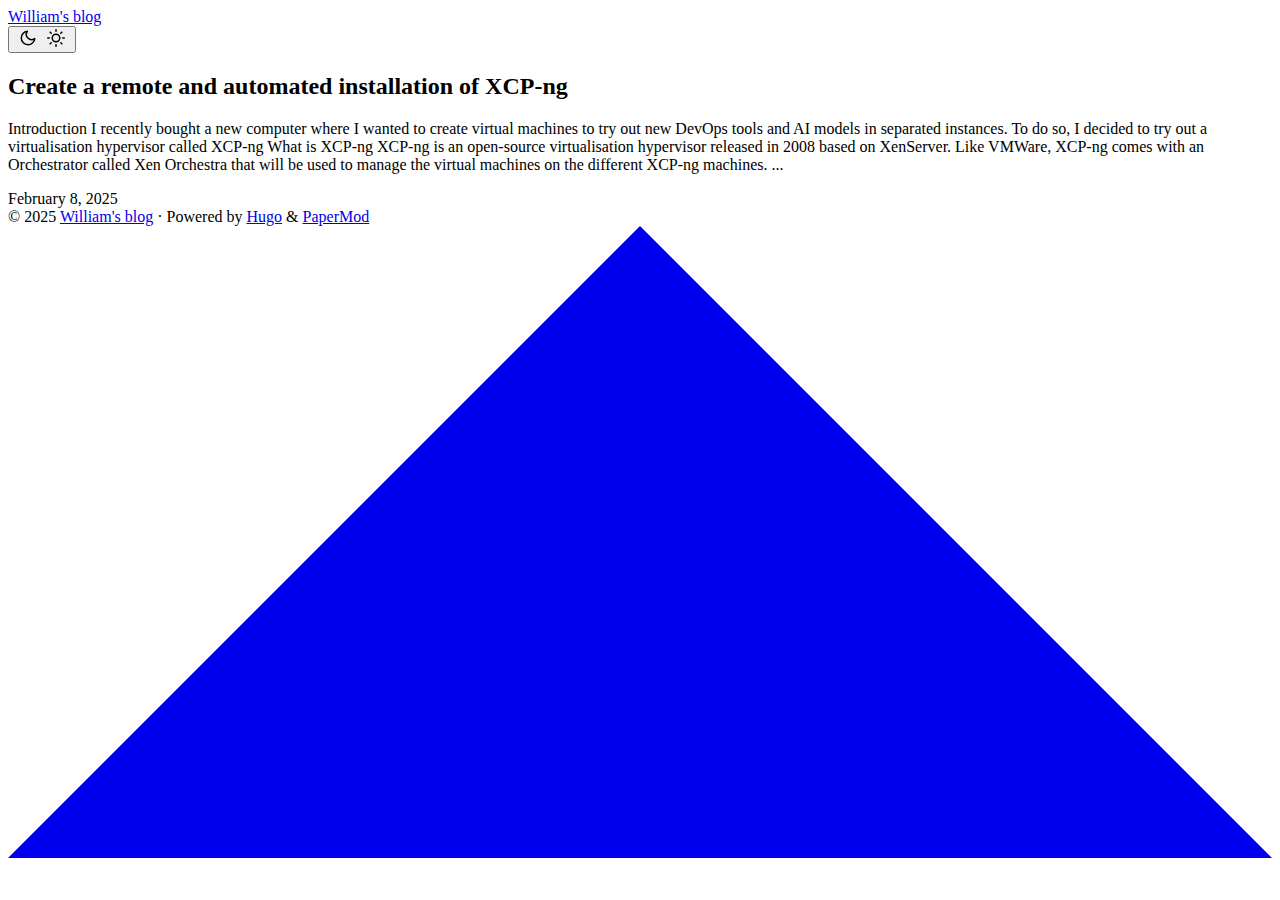
==== public/index.html @ 9ceb8cf1 "first commit" ====
<!DOCTYPE html>
<html lang="en" dir="auto">

<head>
	<meta name="generator" content="Hugo 0.143.1"><script src="/livereload.js?mindelay=10&amp;v=2&amp;port=1313&amp;path=livereload" data-no-instant defer></script><meta charset="utf-8">
<meta http-equiv="X-UA-Compatible" content="IE=edge">
<meta name="viewport" content="width=device-width, initial-scale=1, shrink-to-fit=no">
<meta name="robots" content="noindex, nofollow">
<title>William&#39;s blog</title>

<meta name="description" content="">
<meta name="author" content="">
<link rel="canonical" href="//localhost:1313/">
<link crossorigin="anonymous" href="/assets/css/stylesheet.45e028aa8ce0961349adf411b013ee39406be2c0bc80d4ea3fc04555f7f4611a.css" integrity="sha256-ReAoqozglhNJrfQRsBPuOUBr4sC8gNTqP8BFVff0YRo=" rel="preload stylesheet" as="style">
<link rel="icon" href="//localhost:1313/favicon.ico">
<link rel="icon" type="image/png" sizes="16x16" href="//localhost:1313/favicon-16x16.png">
<link rel="icon" type="image/png" sizes="32x32" href="//localhost:1313/favicon-32x32.png">
<link rel="apple-touch-icon" href="//localhost:1313/apple-touch-icon.png">
<link rel="mask-icon" href="//localhost:1313/safari-pinned-tab.svg">
<meta name="theme-color" content="#2e2e33">
<meta name="msapplication-TileColor" content="#2e2e33">
<link rel="alternate" type="application/rss+xml" href="//localhost:1313/index.xml">
<link rel="alternate" hreflang="en" href="//localhost:1313/">
<noscript>
    <style>
        #theme-toggle,
        .top-link {
            display: none;
        }

    </style>
    <style>
        @media (prefers-color-scheme: dark) {
            :root {
                --theme: rgb(29, 30, 32);
                --entry: rgb(46, 46, 51);
                --primary: rgb(218, 218, 219);
                --secondary: rgb(155, 156, 157);
                --tertiary: rgb(65, 66, 68);
                --content: rgb(196, 196, 197);
                --code-block-bg: rgb(46, 46, 51);
                --code-bg: rgb(55, 56, 62);
                --border: rgb(51, 51, 51);
            }

            .list {
                background: var(--theme);
            }

            .list:not(.dark)::-webkit-scrollbar-track {
                background: 0 0;
            }

            .list:not(.dark)::-webkit-scrollbar-thumb {
                border-color: var(--theme);
            }
        }

    </style>
</noscript>
</head>

<body class="list" id="top">
<script>
    if (localStorage.getItem("pref-theme") === "dark") {
        document.body.classList.add('dark');
    } else if (localStorage.getItem("pref-theme") === "light") {
        document.body.classList.remove('dark')
    } else if (window.matchMedia('(prefers-color-scheme: dark)').matches) {
        document.body.classList.add('dark');
    }

</script>

<header class="header">
    <nav class="nav">
        <div class="logo">
            <a href="//localhost:1313/" accesskey="h" title="William&#39;s blog (Alt + H)">William&#39;s blog</a>
            <div class="logo-switches">
                <button id="theme-toggle" accesskey="t" title="(Alt + T)">
                    <svg id="moon" xmlns="http://www.w3.org/2000/svg" width="24" height="18" viewBox="0 0 24 24"
                        fill="none" stroke="currentColor" stroke-width="2" stroke-linecap="round"
                        stroke-linejoin="round">
                        <path d="M21 12.79A9 9 0 1 1 11.21 3 7 7 0 0 0 21 12.79z"></path>
                    </svg>
                    <svg id="sun" xmlns="http://www.w3.org/2000/svg" width="24" height="18" viewBox="0 0 24 24"
                        fill="none" stroke="currentColor" stroke-width="2" stroke-linecap="round"
                        stroke-linejoin="round">
                        <circle cx="12" cy="12" r="5"></circle>
                        <line x1="12" y1="1" x2="12" y2="3"></line>
                        <line x1="12" y1="21" x2="12" y2="23"></line>
                        <line x1="4.22" y1="4.22" x2="5.64" y2="5.64"></line>
                        <line x1="18.36" y1="18.36" x2="19.78" y2="19.78"></line>
                        <line x1="1" y1="12" x2="3" y2="12"></line>
                        <line x1="21" y1="12" x2="23" y2="12"></line>
                        <line x1="4.22" y1="19.78" x2="5.64" y2="18.36"></line>
                        <line x1="18.36" y1="5.64" x2="19.78" y2="4.22"></line>
                    </svg>
                </button>
            </div>
        </div>
        <ul id="menu">
        </ul>
    </nav>
</header>
<main class="main"> 

<article class="first-entry"> 
  <header class="entry-header">
    <h2 class="entry-hint-parent">Create a remote and automated installation of XCP-ng
    </h2>
  </header>
  <div class="entry-content">
    <p>
Introduction I recently bought a new computer where I wanted to create virtual machines to try out new DevOps tools and AI models in separated instances. To do so, I decided to try out a virtualisation hypervisor called XCP-ng
What is XCP-ng XCP-ng is an open-source virtualisation hypervisor released in 2008 based on XenServer. Like VMWare, XCP-ng comes with an Orchestrator called Xen Orchestra that will be used to manage the virtual machines on the different XCP-ng machines.
...</p>
  </div>
  <footer class="entry-footer"><span title='2025-02-08 00:00:00 +0000 UTC'>February 8, 2025</span></footer>
  <a class="entry-link" aria-label="post link to Create a remote and automated installation of XCP-ng" href="//localhost:1313/post/create-a-remote-and-automated-installation-of-xcp-ng/"></a>
</article>
    </main>
    
<footer class="footer">
        <span>&copy; 2025 <a href="//localhost:1313/">William&#39;s blog</a></span> · 

    <span>
        Powered by
        <a href="https://gohugo.io/" rel="noopener noreferrer" target="_blank">Hugo</a> &
        <a href="https://github.com/adityatelange/hugo-PaperMod/" rel="noopener" target="_blank">PaperMod</a>
    </span>
</footer>
<a href="#top" aria-label="go to top" title="Go to Top (Alt + G)" class="top-link" id="top-link" accesskey="g">
    <svg xmlns="http://www.w3.org/2000/svg" viewBox="0 0 12 6" fill="currentColor">
        <path d="M12 6H0l6-6z" />
    </svg>
</a>

<script>
    let menu = document.getElementById('menu')
    if (menu) {
        menu.scrollLeft = localStorage.getItem("menu-scroll-position");
        menu.onscroll = function () {
            localStorage.setItem("menu-scroll-position", menu.scrollLeft);
        }
    }

    document.querySelectorAll('a[href^="#"]').forEach(anchor => {
        anchor.addEventListener("click", function (e) {
            e.preventDefault();
            var id = this.getAttribute("href").substr(1);
            if (!window.matchMedia('(prefers-reduced-motion: reduce)').matches) {
                document.querySelector(`[id='${decodeURIComponent(id)}']`).scrollIntoView({
                    behavior: "smooth"
                });
            } else {
                document.querySelector(`[id='${decodeURIComponent(id)}']`).scrollIntoView();
            }
            if (id === "top") {
                history.replaceState(null, null, " ");
            } else {
                history.pushState(null, null, `#${id}`);
            }
        });
    });

</script>
<script>
    var mybutton = document.getElementById("top-link");
    window.onscroll = function () {
        if (document.body.scrollTop > 800 || document.documentElement.scrollTop > 800) {
            mybutton.style.visibility = "visible";
            mybutton.style.opacity = "1";
        } else {
            mybutton.style.visibility = "hidden";
            mybutton.style.opacity = "0";
        }
    };

</script>
<script>
    document.getElementById("theme-toggle").addEventListener("click", () => {
        if (document.body.className.includes("dark")) {
            document.body.classList.remove('dark');
            localStorage.setItem("pref-theme", 'light');
        } else {
            document.body.classList.add('dark');
            localStorage.setItem("pref-theme", 'dark');
        }
    })

</script>
</body>

</html>
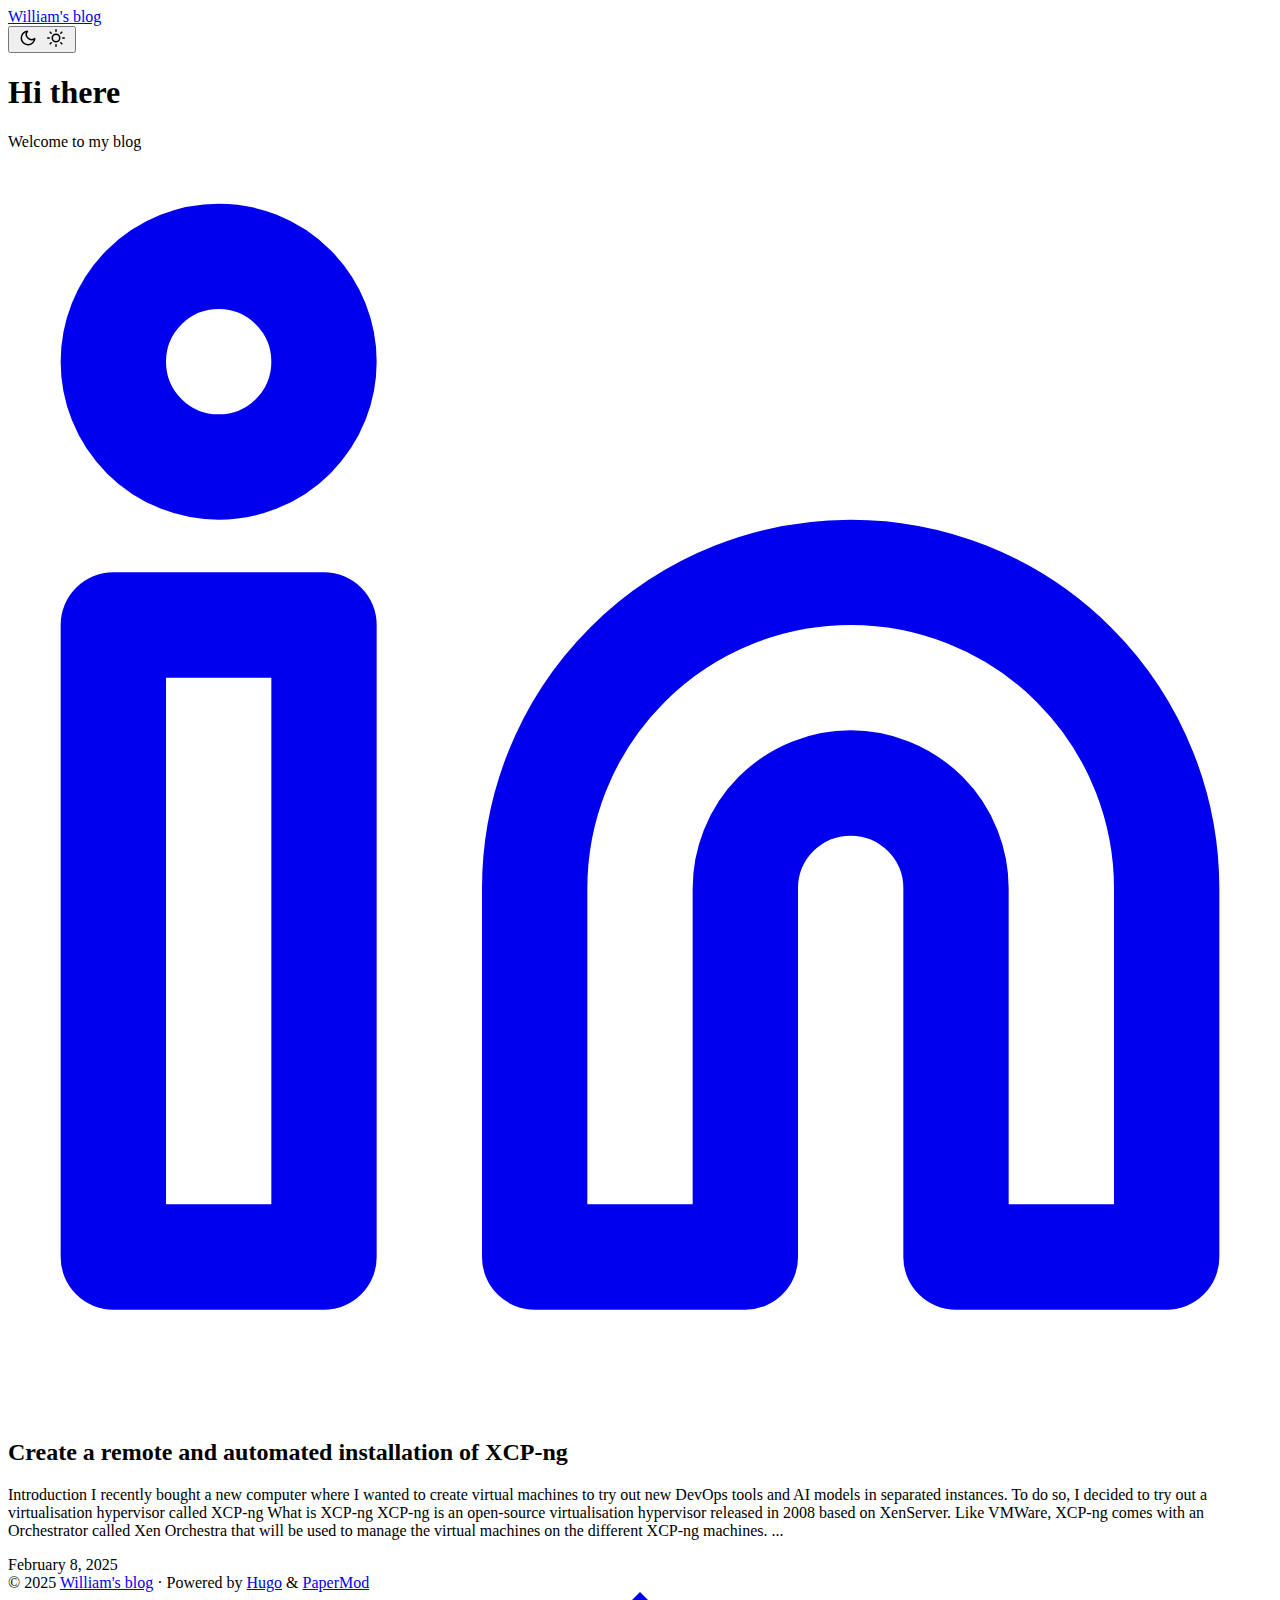
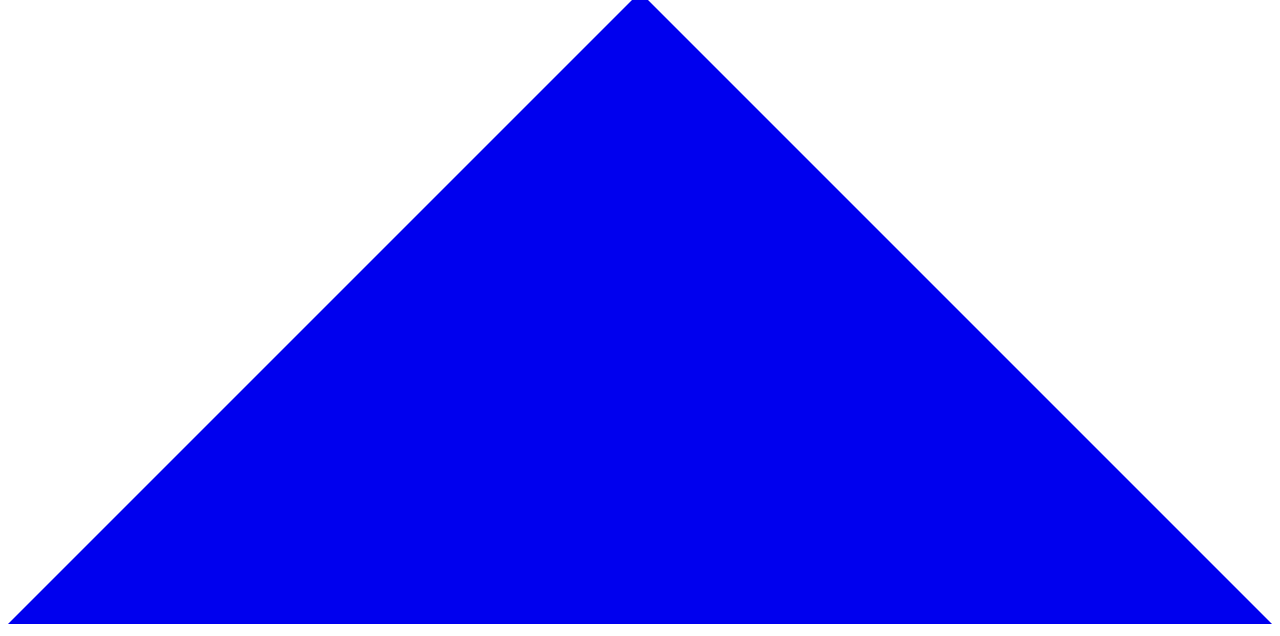
==== commit faeee73f: "Fix layout" ====
--- a/public/index.html
+++ b/public/index.html
@@ -2,25 +2,25 @@
 <html lang="en" dir="auto">
 
 <head>
-	<meta name="generator" content="Hugo 0.143.1"><script src="/livereload.js?mindelay=10&amp;v=2&amp;port=1313&amp;path=livereload" data-no-instant defer></script><meta charset="utf-8">
+	<meta name="generator" content="Hugo 0.143.1"><meta charset="utf-8">
 <meta http-equiv="X-UA-Compatible" content="IE=edge">
 <meta name="viewport" content="width=device-width, initial-scale=1, shrink-to-fit=no">
-<meta name="robots" content="noindex, nofollow">
+<meta name="robots" content="index, follow">
 <title>William&#39;s blog</title>
-
-<meta name="description" content="">
+<meta name="keywords" content="Blog, Portfolio, PaperMod">
+<meta name="description" content="Theme PaperMod - https://github.com/adityatelange/hugo-PaperMod">
 <meta name="author" content="">
-<link rel="canonical" href="//localhost:1313/">
+<link rel="canonical" href="/">
 <link crossorigin="anonymous" href="/assets/css/stylesheet.45e028aa8ce0961349adf411b013ee39406be2c0bc80d4ea3fc04555f7f4611a.css" integrity="sha256-ReAoqozglhNJrfQRsBPuOUBr4sC8gNTqP8BFVff0YRo=" rel="preload stylesheet" as="style">
-<link rel="icon" href="//localhost:1313/favicon.ico">
-<link rel="icon" type="image/png" sizes="16x16" href="//localhost:1313/favicon-16x16.png">
-<link rel="icon" type="image/png" sizes="32x32" href="//localhost:1313/favicon-32x32.png">
-<link rel="apple-touch-icon" href="//localhost:1313/apple-touch-icon.png">
-<link rel="mask-icon" href="//localhost:1313/safari-pinned-tab.svg">
+<link rel="icon" href="/favicon.ico">
+<link rel="icon" type="image/png" sizes="16x16" href="/favicon-16x16.png">
+<link rel="icon" type="image/png" sizes="32x32" href="/favicon-32x32.png">
+<link rel="apple-touch-icon" href="/apple-touch-icon.png">
+<link rel="mask-icon" href="/safari-pinned-tab.svg">
 <meta name="theme-color" content="#2e2e33">
 <meta name="msapplication-TileColor" content="#2e2e33">
-<link rel="alternate" type="application/rss+xml" href="//localhost:1313/index.xml">
-<link rel="alternate" hreflang="en" href="//localhost:1313/">
+<link rel="alternate" type="application/rss+xml" href="/index.xml">
+<link rel="alternate" hreflang="en" href="/">
 <noscript>
     <style>
         #theme-toggle,
@@ -57,7 +57,29 @@
         }
 
     </style>
-</noscript>
+</noscript><meta property="og:url" content="/">
+  <meta property="og:site_name" content="William&#39;s blog">
+  <meta property="og:title" content="William&#39;s blog">
+  <meta property="og:description" content="Theme PaperMod - https://github.com/adityatelange/hugo-PaperMod">
+  <meta property="og:locale" content="en-us">
+  <meta property="og:type" content="website">
+<meta name="twitter:card" content="summary">
+<meta name="twitter:title" content="William&#39;s blog">
+<meta name="twitter:description" content="Theme PaperMod - https://github.com/adityatelange/hugo-PaperMod">
+
+<script type="application/ld+json">
+{
+  "@context": "https://schema.org",
+  "@type": "Organization",
+  "name": "William's blog",
+  "url": "/",
+  "description": "Theme PaperMod - https://github.com/adityatelange/hugo-PaperMod",
+  "logo": "/favicon.ico",
+  "sameAs": [
+      "https://www.linkedin.com/in/mrwilliamturner/"
+  ]
+}
+</script>
 </head>
 
 <body class="list" id="top">
@@ -75,7 +97,7 @@
 <header class="header">
     <nav class="nav">
         <div class="logo">
-            <a href="//localhost:1313/" accesskey="h" title="William&#39;s blog (Alt + H)">William&#39;s blog</a>
+            <a href="/" accesskey="h" title="William&#39;s blog (Alt + H)">William&#39;s blog</a>
             <div class="logo-switches">
                 <button id="theme-toggle" accesskey="t" title="(Alt + T)">
                     <svg id="moon" xmlns="http://www.w3.org/2000/svg" width="24" height="18" viewBox="0 0 24 24"
@@ -104,8 +126,30 @@
     </nav>
 </header>
 <main class="main"> 
-
-<article class="first-entry"> 
+<article class="first-entry home-info">
+    <header class="entry-header">
+        <h1>Hi there</h1>
+    </header>
+    <div class="entry-content">
+        Welcome to my blog
+    </div>
+    <footer class="entry-footer">
+        <div class="social-icons" >
+    <a href="https://www.linkedin.com/in/mrwilliamturner/" target="_blank" rel="noopener noreferrer me"
+        title="Linkedin">
+        <svg xmlns="http://www.w3.org/2000/svg" viewBox="0 0 24 24" fill="none" stroke="currentColor" stroke-width="2"
+    stroke-linecap="round" stroke-linejoin="round">
+    <path d="M16 8a6 6 0 0 1 6 6v7h-4v-7a2 2 0 0 0-2-2 2 2 0 0 0-2 2v7h-4v-7a6 6 0 0 1 6-6z"></path>
+    <rect x="2" y="9" width="4" height="12"></rect>
+    <circle cx="4" cy="4" r="2"></circle>
+</svg>
+    </a>
+</div>
+
+    </footer>
+</article>
+
+<article class="post-entry"> 
   <header class="entry-header">
     <h2 class="entry-hint-parent">Create a remote and automated installation of XCP-ng
     </h2>
@@ -117,12 +161,12 @@
 ...</p>
   </div>
   <footer class="entry-footer"><span title='2025-02-08 00:00:00 +0000 UTC'>February 8, 2025</span></footer>
-  <a class="entry-link" aria-label="post link to Create a remote and automated installation of XCP-ng" href="//localhost:1313/post/create-a-remote-and-automated-installation-of-xcp-ng/"></a>
+  <a class="entry-link" aria-label="post link to Create a remote and automated installation of XCP-ng" href="/post/create-a-remote-and-automated-installation-of-xcp-ng/"></a>
 </article>
     </main>
     
 <footer class="footer">
-        <span>&copy; 2025 <a href="//localhost:1313/">William&#39;s blog</a></span> · 
+        <span>&copy; 2025 <a href="/">William&#39;s blog</a></span> · 
 
     <span>
         Powered by
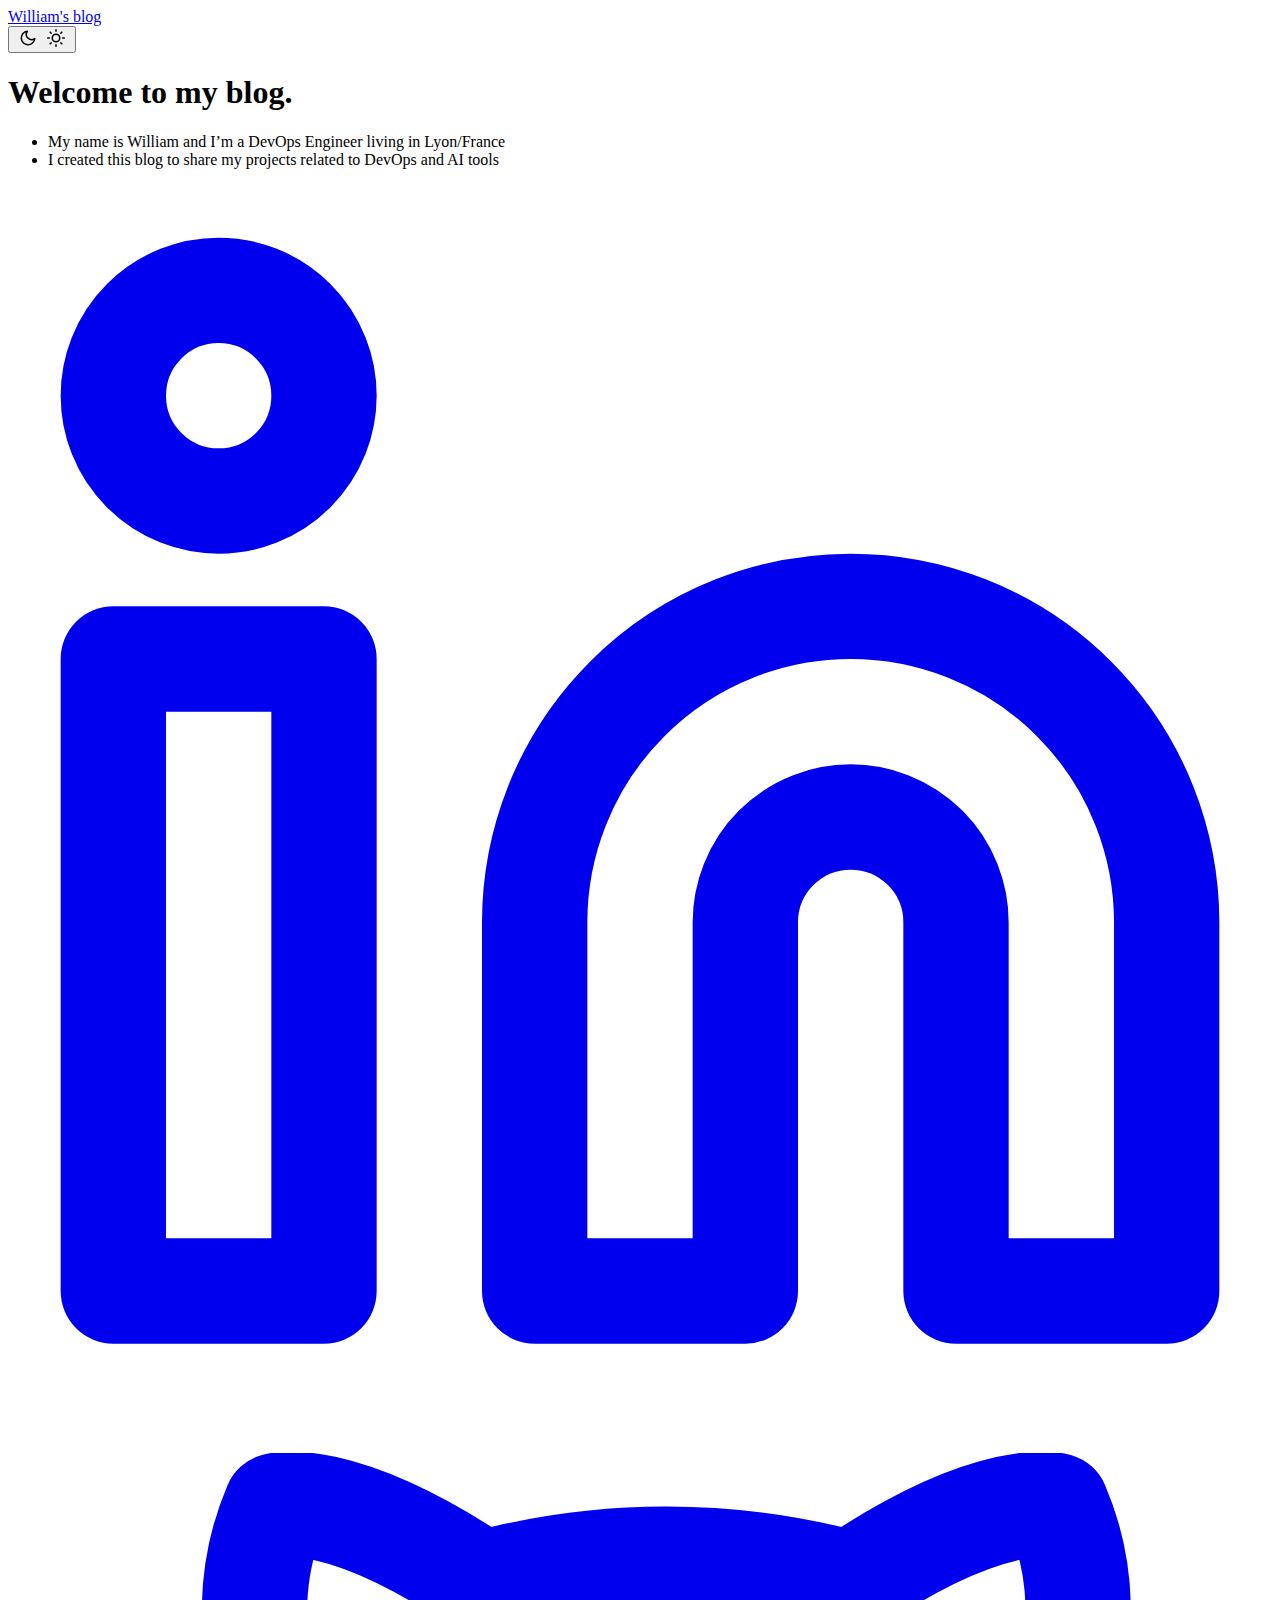
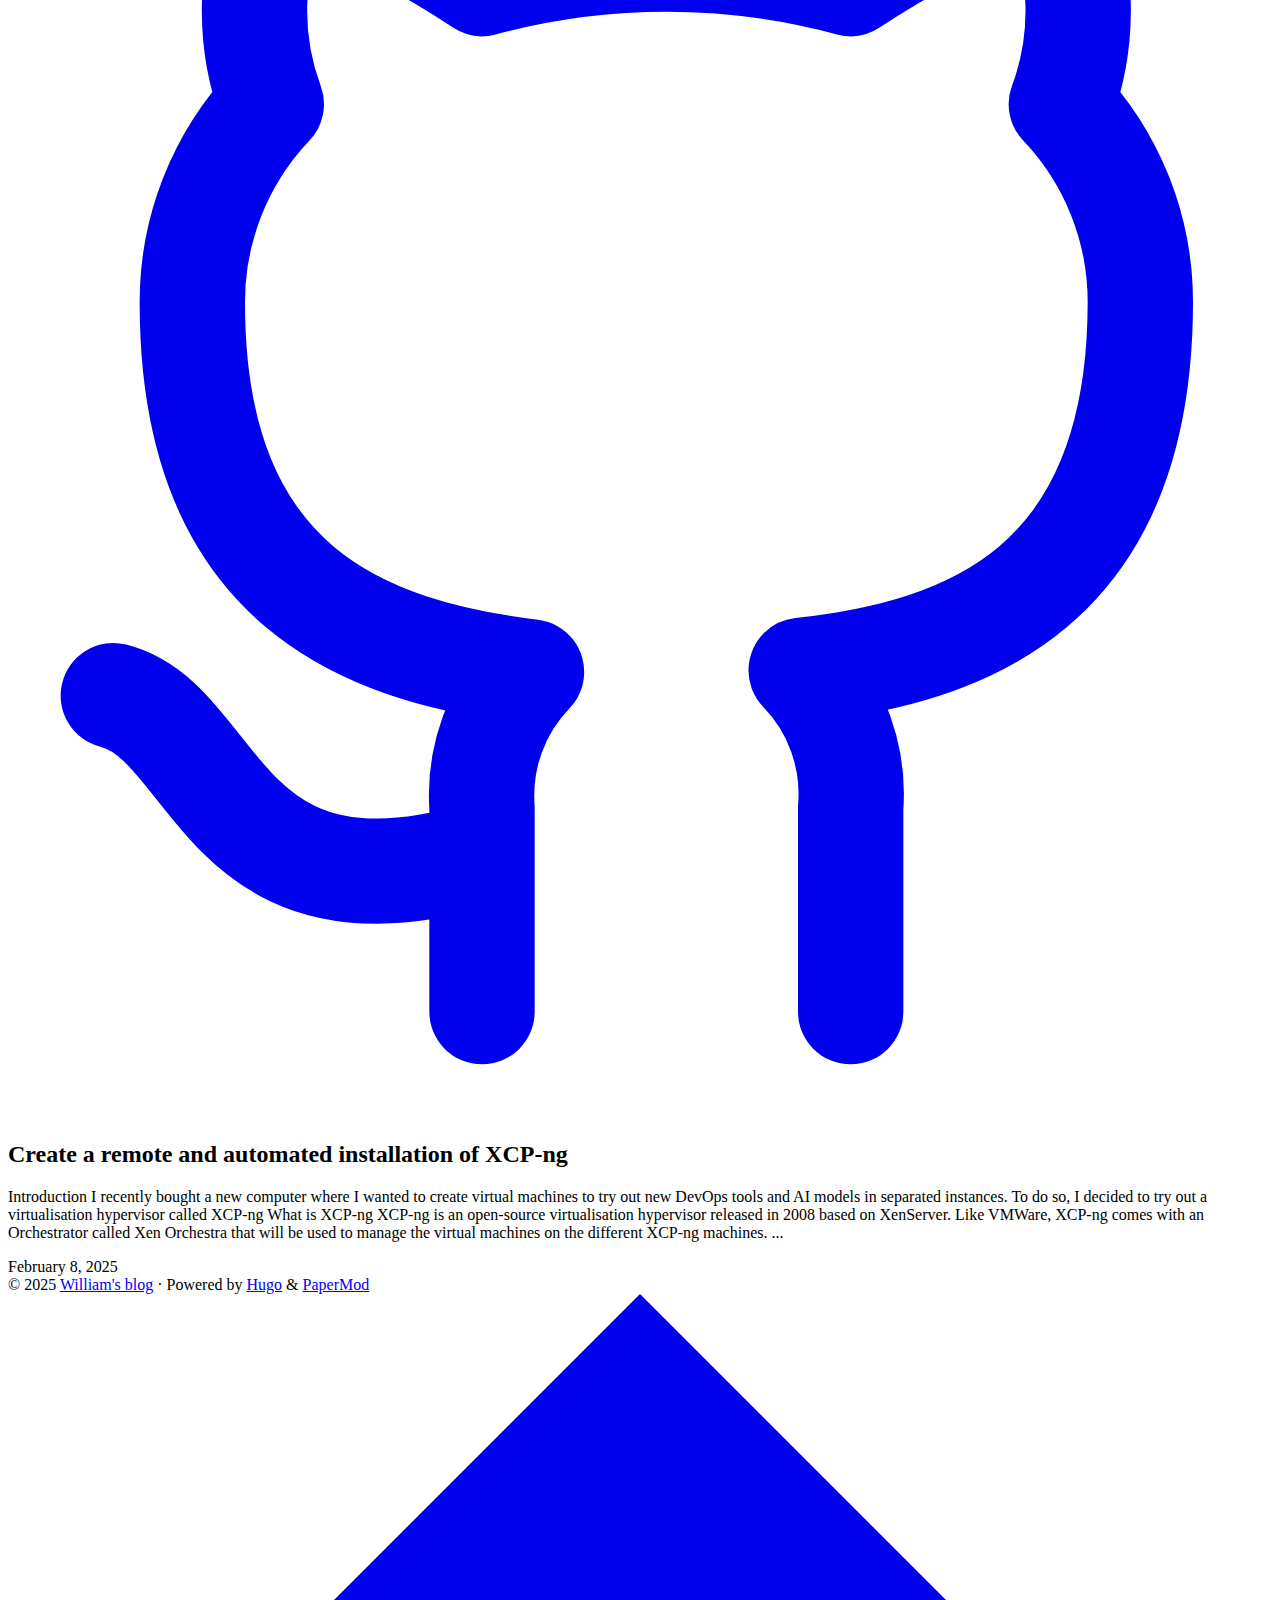
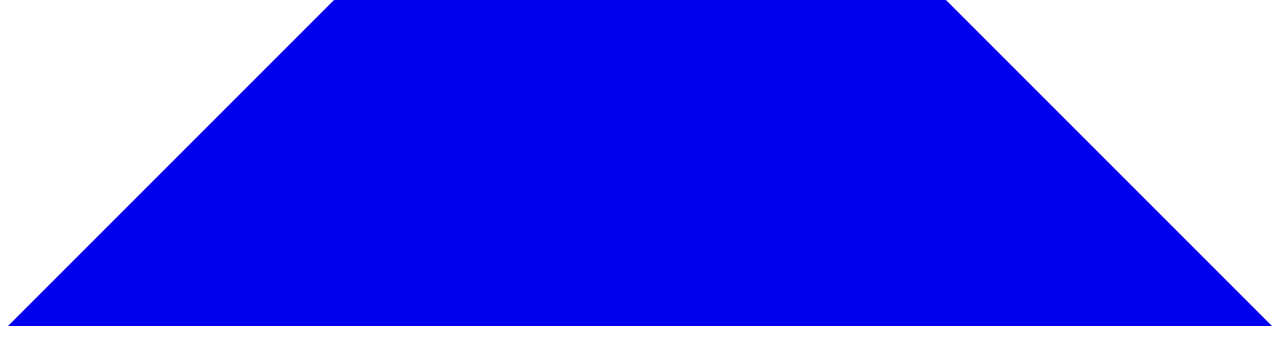
==== commit cfb3258a: "Update home page" ====
--- a/public/index.html
+++ b/public/index.html
@@ -76,7 +76,7 @@
   "description": "Theme PaperMod - https://github.com/adityatelange/hugo-PaperMod",
   "logo": "/favicon.ico",
   "sameAs": [
-      "https://www.linkedin.com/in/mrwilliamturner/"
+      "https://www.linkedin.com/in/mrwilliamturner/", "https://github.com/MrWillTurner"
   ]
 }
 </script>
@@ -128,10 +128,14 @@
 <main class="main"> 
 <article class="first-entry home-info">
     <header class="entry-header">
-        <h1>Hi there</h1>
+        <h1>Welcome to my blog.</h1>
     </header>
     <div class="entry-content">
-        Welcome to my blog
+        <ul>
+<li>My name is William and I&rsquo;m a DevOps Engineer living in Lyon/France</li>
+<li>I created this blog to share my projects related to DevOps and AI tools</li>
+</ul>
+
     </div>
     <footer class="entry-footer">
         <div class="social-icons" >
@@ -142,6 +146,15 @@
     <path d="M16 8a6 6 0 0 1 6 6v7h-4v-7a2 2 0 0 0-2-2 2 2 0 0 0-2 2v7h-4v-7a6 6 0 0 1 6-6z"></path>
     <rect x="2" y="9" width="4" height="12"></rect>
     <circle cx="4" cy="4" r="2"></circle>
+</svg>
+    </a>
+    <a href="https://github.com/MrWillTurner" target="_blank" rel="noopener noreferrer me"
+        title="Github">
+        <svg xmlns="http://www.w3.org/2000/svg" viewBox="0 0 24 24" fill="none" stroke="currentColor" stroke-width="2"
+    stroke-linecap="round" stroke-linejoin="round">
+    <path
+        d="M9 19c-5 1.5-5-2.5-7-3m14 6v-3.87a3.37 3.37 0 0 0-.94-2.61c3.14-.35 6.44-1.54 6.44-7A5.44 5.44 0 0 0 20 4.77 5.07 5.07 0 0 0 19.91 1S18.73.65 16 2.48a13.38 13.38 0 0 0-7 0C6.27.65 5.09 1 5.09 1A5.07 5.07 0 0 0 5 4.77a5.44 5.44 0 0 0-1.5 3.78c0 5.42 3.3 6.61 6.44 7A3.37 3.37 0 0 0 9 18.13V22">
+    </path>
 </svg>
     </a>
 </div>
